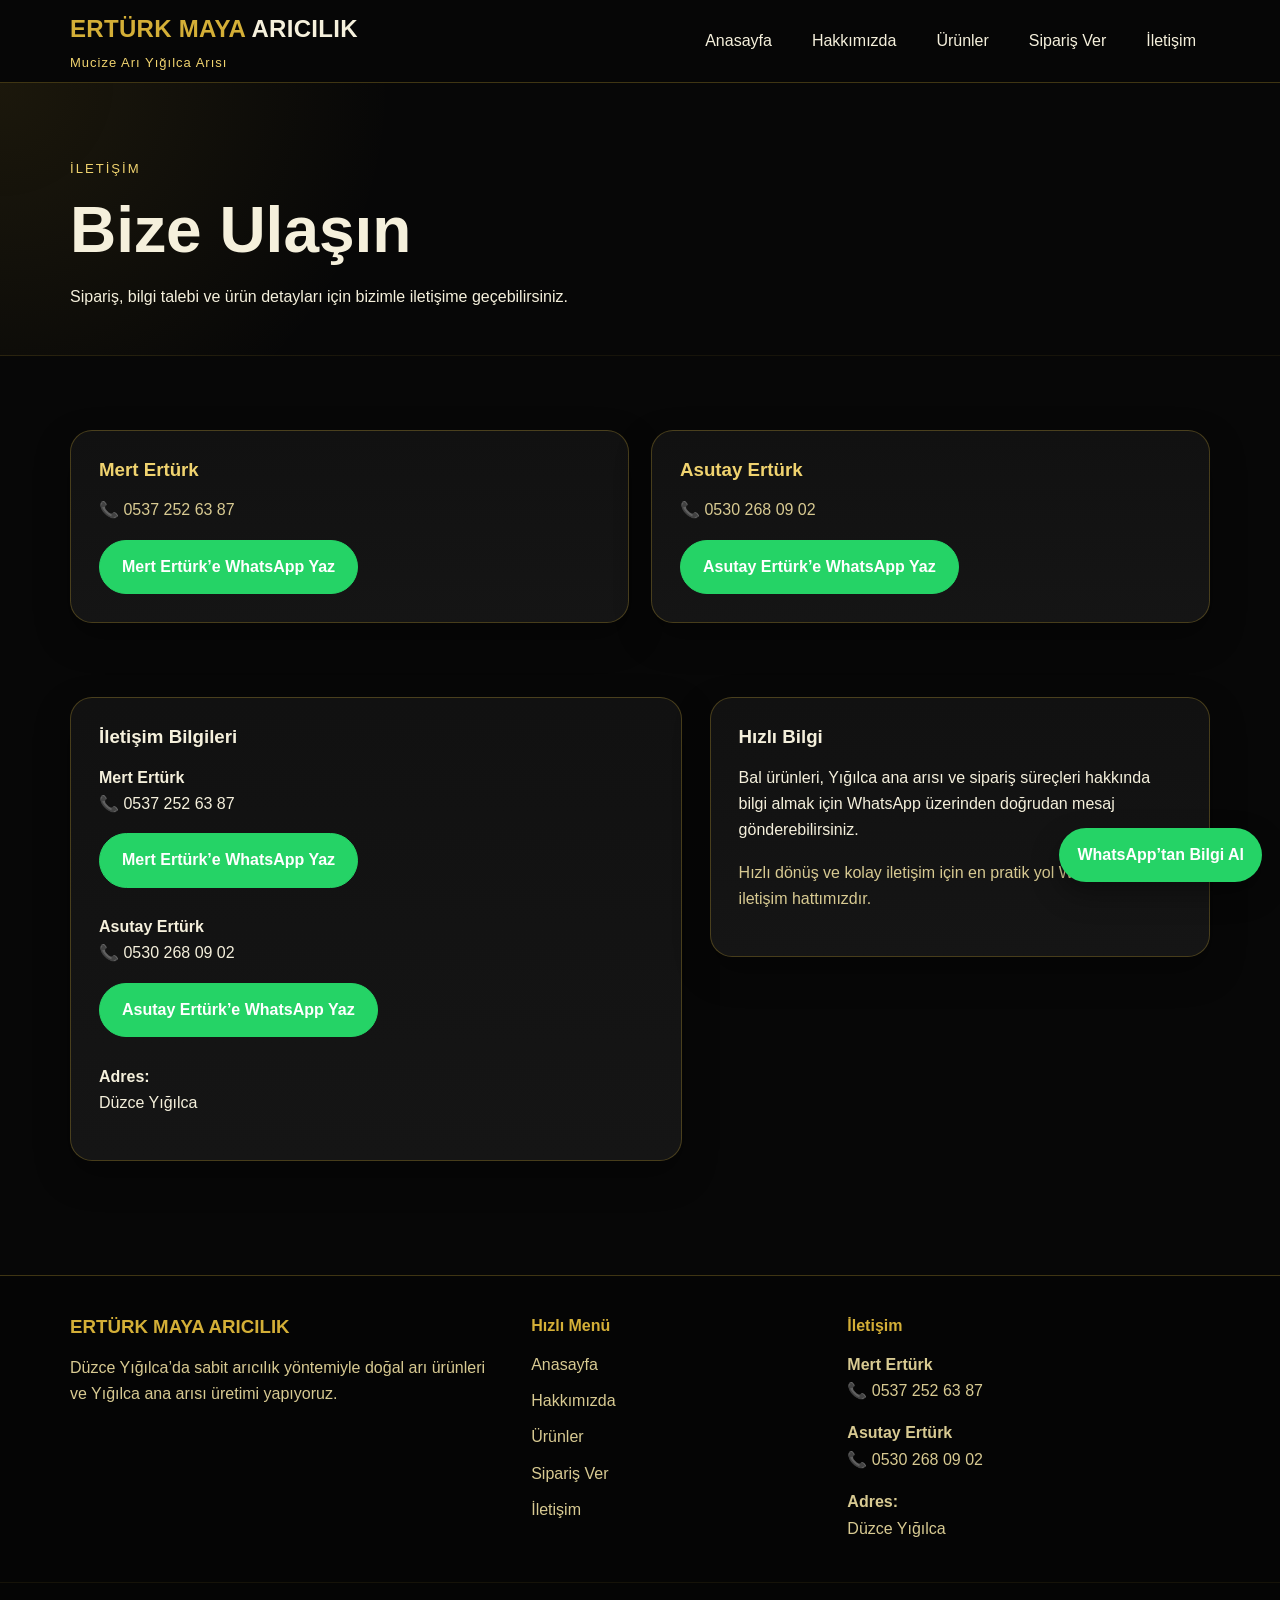
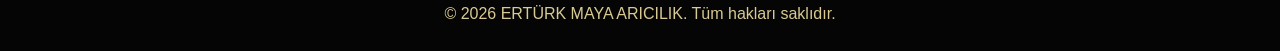
==== iletisim.html @ 728efadc "Add files via upload" ====
<!DOCTYPE html>
<html lang="tr">
<head>
<meta charset="UTF-8" />
<meta name="viewport" content="width=device-width, initial-scale=1.0" />
<title>ERTÜRK MAYA ARICILIK | Yığılca Ana Arısı Ve Doğal Arı Ürünleri</title>
<meta name="description" content="Düzce Yığılca’da sabit arıcılık yöntemiyle üretilen doğal kestane balı, orman gülü balı ve Yığılca ana arısı satışı. Doğrudan üreticisinden güvenilir arı ürünleri." />
<meta name="keywords" content="Yığılca ana arısı, Yığılca arısı, kestane balı Yığılca, orman gülü balı, ana arı satışı, Düzce ana arı, yerli ana arı, ERTÜRK MAYA ARICILIK" />
<link rel="icon" type="image/x-icon" href="favicon.ico" />
<link rel="stylesheet" href="style.css" />
</head>
<body>

<header class="site-header">
  <div class="container nav-wrap">
    <div class="logo-box">
      <a class="logo" href="index.html">ERTÜRK MAYA <span>ARICILIK</span></a>
      <div class="logo-slogan">Mucize Arı Yığılca Arısı</div>
    </div>
    <nav>
      <ul class="nav-links">
        <li><a href="index.html">Anasayfa</a></li>
        <li><a href="hakkimizda.html">Hakkımızda</a></li>
        <li><a href="urunler.html">Ürünler</a></li>
        <li><a href="siparis.html">Sipariş Ver</a></li>
        <li><a href="iletisim.html">İletişim</a></li>
      </ul>
    </nav>
  </div>
</header>

<main class="page-main">
  <section class="page-hero">
    <div class="container">
      <span class="eyebrow">İletişim</span>
      <h1>Bize Ulaşın</h1>
      <p>Sipariş, bilgi talebi ve ürün detayları için bizimle iletişime geçebilirsiniz.</p>
    </div>
  </section>

  <section class="section">
    <div class="container">
      <div class="contact-grid">
        <div class="contact-person-box">
          <h3>Mert Ertürk</h3>
          <p>📞 0537 252 63 87</p>
          <a class="btn btn-whatsapp" href="https://wa.me/905372526387?text=Merhaba,%20ERT%C3%9CRK%20MAYA%20ARICILIK%20bilgi%20almak%20istiyorum." target="_blank">Mert Ertürk’e WhatsApp Yaz</a>
        </div>
        <div class="contact-person-box">
          <h3>Asutay Ertürk</h3>
          <p>📞 0530 268 09 02</p>
          <a class="btn btn-whatsapp" href="https://wa.me/905302680902?text=Merhaba,%20ERT%C3%9CRK%20MAYA%20ARICILIK%20bilgi%20almak%20istiyorum." target="_blank">Asutay Ertürk’e WhatsApp Yaz</a>
        </div>
      </div>

      <div class="section" style="padding-bottom:0">
        <div class="two-col">
          <div class="info-box">
            <h3>İletişim Bilgileri</h3>
            <p><strong>Mert Ertürk</strong><br>📞 0537 252 63 87</p>
            <a class="btn btn-whatsapp" href="https://wa.me/905372526387?text=Merhaba,%20ERT%C3%9CRK%20MAYA%20ARICILIK%20bilgi%20almak%20istiyorum." target="_blank">Mert Ertürk’e WhatsApp Yaz</a>
            <br><br>
            <p><strong>Asutay Ertürk</strong><br>📞 0530 268 09 02</p>
            <a class="btn btn-whatsapp" href="https://wa.me/905302680902?text=Merhaba,%20ERT%C3%9CRK%20MAYA%20ARICILIK%20bilgi%20almak%20istiyorum." target="_blank">Asutay Ertürk’e WhatsApp Yaz</a>
            <br><br>
            <p><strong>Adres:</strong><br>Düzce Yığılca</p>
          </div>

          <div class="highlight-box">
            <h3>Hızlı Bilgi</h3>
            <p>Bal ürünleri, Yığılca ana arısı ve sipariş süreçleri hakkında bilgi almak için WhatsApp üzerinden doğrudan mesaj gönderebilirsiniz.</p>
            <p class="muted">Hızlı dönüş ve kolay iletişim için en pratik yol WhatsApp iletişim hattımızdır.</p>
          </div>
        </div>
      </div>
    </div>
  </section>
</main>

<footer class="site-footer">
  <div class="container footer-grid">
    <div>
      <h3>ERTÜRK MAYA ARICILIK</h3>
      <p>Düzce Yığılca’da sabit arıcılık yöntemiyle doğal arı ürünleri ve Yığılca ana arısı üretimi yapıyoruz.</p>
    </div>
    <div>
      <h4>Hızlı Menü</h4>
      <ul>
        <li><a href="index.html">Anasayfa</a></li>
        <li><a href="hakkimizda.html">Hakkımızda</a></li>
        <li><a href="urunler.html">Ürünler</a></li>
        <li><a href="siparis.html">Sipariş Ver</a></li>
        <li><a href="iletisim.html">İletişim</a></li>
      </ul>
    </div>
    <div>
      <h4>İletişim</h4>
      <p><strong>Mert Ertürk</strong><br>📞 0537 252 63 87</p>
      <p><strong>Asutay Ertürk</strong><br>📞 0530 268 09 02</p>
      <p><strong>Adres:</strong><br>Düzce Yığılca</p>
    </div>
  </div>
  <div class="copyright">© 2026 ERTÜRK MAYA ARICILIK. Tüm hakları saklıdır.</div>
</footer>
<a class="whatsapp-float" href="https://wa.me/905372526387?text=Merhaba,%20ERT%C3%9CRK%20MAYA%20ARICILIK%20bilgi%20almak%20istiyorum." target="_blank">WhatsApp’tan Bilgi Al</a>

</body>
</html>
---- style.css ----
:root{
  --bg:#070707;
  --panel:#111111;
  --panel-2:#151515;
  --gold:#d4af37;
  --gold-soft:#f0d36f;
  --text:#f5f0dc;
  --muted:#d8ca92;
  --border:rgba(212,175,55,0.28);
  --shadow:0 14px 34px rgba(0,0,0,.34);
  --green:#25D366;
}
*{box-sizing:border-box}
html{scroll-behavior:smooth}
body{
  margin:0;
  font-family:Arial, Helvetica, sans-serif;
  background:var(--bg);
  color:var(--text);
  line-height:1.65;
}
a{text-decoration:none;color:inherit}
ul{margin:0;padding:0}
.container{width:min(1140px, calc(100% - 32px));margin:0 auto}
.site-header{
  position:sticky;top:0;z-index:50;
  background:rgba(7,7,7,.93);
  backdrop-filter:blur(8px);
  border-bottom:1px solid var(--border);
}
.nav-wrap{
  display:flex;align-items:center;justify-content:space-between;gap:20px;min-height:82px;
}
.logo-box{display:flex;flex-direction:column}
.logo{
  font-size:1.5rem;font-weight:800;color:var(--gold);letter-spacing:.3px
}
.logo span{color:var(--text)}
.logo-slogan{
  font-size:13px;letter-spacing:1px;color:var(--gold-soft);margin-top:3px
}
.nav-links{display:flex;list-style:none;gap:12px;flex-wrap:wrap}
.nav-links a{
  display:inline-block;padding:10px 14px;border-radius:999px;transition:.25s ease;color:var(--text)
}
.nav-links a:hover{background:rgba(212,175,55,.10);color:var(--gold-soft)}

.hero{
  padding:92px 0 74px;
  background:
  radial-gradient(circle at top right, rgba(212,175,55,.12), transparent 34%),
  radial-gradient(circle at left center, rgba(212,175,55,.06), transparent 28%);
}
.hero-grid{display:grid;grid-template-columns:1.2fr .9fr;gap:28px;align-items:center}
.eyebrow{
  display:inline-block;margin-bottom:12px;text-transform:uppercase;letter-spacing:2px;
  color:var(--gold-soft);font-size:.82rem
}
h1,h2,h3,h4{line-height:1.2;margin:0 0 16px}
h1{font-size:clamp(2.2rem,5vw,4rem)}
h2{font-size:clamp(1.7rem,3vw,2.45rem)}
p{margin:0 0 16px}
.hero p,.page-hero p{max-width:720px}
.hero-actions{display:flex;gap:14px;flex-wrap:wrap;margin-top:26px}
.btn{
  display:inline-flex;align-items:center;justify-content:center;
  padding:13px 22px;border-radius:999px;font-weight:700;
  border:1px solid var(--gold);transition:.25s ease
}
.btn-primary{background:var(--gold);color:#111}
.btn-primary:hover{transform:translateY(-2px);box-shadow:0 10px 24px rgba(212,175,55,.18)}
.btn-outline{background:transparent;color:var(--gold)}
.btn-outline:hover{background:rgba(212,175,55,.08)}
.btn-whatsapp{background:var(--green);border-color:var(--green);color:#fff}
.small{padding:10px 18px;font-size:.95rem}
.section{padding:74px 0}
.section-alt{background:rgba(212,175,55,.03)}
.section-title{text-align:center;margin-bottom:32px}
.section-title.left{text-align:left}
.section-title span{
  display:inline-block;margin-bottom:8px;color:var(--gold-soft);
  font-size:.82rem;text-transform:uppercase;letter-spacing:2px
}
.hero-card,.card,.info-box,.order-form,.cta-box,.highlight-box,.badge-card,.faq-item,.consult-box,.contact-person-box,.product-action-box{
  background:linear-gradient(180deg, var(--panel), var(--panel-2));
  border:1px solid var(--border);
  border-radius:22px;
  box-shadow:var(--shadow);
}
.hero-card,.info-box,.highlight-box,.consult-box,.contact-person-box{padding:28px}
.hero-card ul,.benefit-list,.styled-list{padding-left:20px}
.hero-card li,.benefit-list li,.styled-list li{margin-bottom:10px;color:var(--muted)}
.cards,.product-grid,.badge-grid{display:grid;grid-template-columns:repeat(3,1fr);gap:22px}
.card{padding:24px}
.card p{color:var(--muted)}
.badge-card{
  padding:26px 22px;
  text-align:center;
  position:relative;
  overflow:hidden;
}
.badge-card::before{
  content:"";
  position:absolute;
  inset:0;
  background:linear-gradient(180deg, rgba(212,175,55,.07), transparent 38%);
  pointer-events:none;
}
.badge-icon{
  width:68px;height:68px;border-radius:50%;
  display:flex;align-items:center;justify-content:center;
  margin:0 auto 16px;
  border:1px solid rgba(212,175,55,.35);
  background:rgba(212,175,55,.08);
  font-size:1.8rem;
}
.badge-card h3{color:var(--gold-soft);font-size:1.1rem}
.badge-card p{color:var(--muted);margin:0}
.two-col{display:grid;grid-template-columns:1.1fr .9fr;gap:28px;align-items:start}
.cta-box{padding:28px;display:flex;align-items:center;justify-content:space-between;gap:20px}
.page-main{min-height:70vh}
.page-hero{
  padding:72px 0 28px;
  border-bottom:1px solid rgba(212,175,55,.08);
  background:radial-gradient(circle at top left, rgba(212,175,55,.1), transparent 30%);
}
.form-wrap{max-width:920px}
.order-form{padding:28px}
.notice{
  padding:16px 18px;border-radius:16px;
  background:rgba(212,175,55,.06);border:1px solid var(--border);
  color:var(--muted);margin-bottom:20px
}
.form-grid{display:grid;grid-template-columns:1fr 1fr;gap:18px}
.form-group{margin-bottom:18px}
.form-group.full{grid-column:1 / -1}
label{display:block;margin-bottom:8px;color:var(--gold-soft);font-weight:700}
input, textarea, select{
  width:100%;padding:14px 16px;border-radius:14px;
  border:1px solid var(--border);background:#0c0c0c;color:var(--text);outline:none
}
input:focus,textarea:focus,select:focus{
  border-color:var(--gold);
  box-shadow:0 0 0 4px rgba(212,175,55,.08)
}
.form-note,.muted{color:var(--muted)}
.product-card strong{color:var(--gold-soft)}
.product-card .btn{margin-top:8px}
.product-action-box{
  margin-top:18px;
  padding:22px;
}
.product-action-box h4{
  color:var(--gold-soft);
  margin-bottom:10px;
}
.consult-box p,.contact-person-box p,.product-action-box p{color:var(--muted)}

.shipping-box{
  padding:28px;
  border-radius:22px;
  border:1px solid var(--border);
  background:linear-gradient(180deg, var(--panel), var(--panel-2));
  box-shadow:var(--shadow);
}

.site-footer{
  margin-top:40px;border-top:1px solid var(--border);background:#050505
}
.footer-grid{
  padding:40px 0 24px;display:grid;grid-template-columns:1.2fr .8fr 1fr;gap:26px
}
.site-footer h3,.site-footer h4{color:var(--gold)}
.site-footer p,.site-footer li a{color:var(--muted)}
.site-footer ul{list-style:none;padding:0;margin:0}
.site-footer li{margin-bottom:10px}
.copyright{
  text-align:center;padding:18px 12px 24px;color:var(--muted);
  border-top:1px solid rgba(212,175,55,.08)
}
.whatsapp-float{
  position:fixed;right:18px;bottom:18px;z-index:60;
  background:var(--green);color:#fff;padding:14px 18px;
  border-radius:999px;font-weight:700;box-shadow:0 12px 28px rgba(0,0,0,.35)
}

/* Gallery */
.gallery-grid{
  display:grid;
  grid-template-columns:repeat(3,1fr);
  gap:22px;
}
.gallery-item{
  position:relative;
  overflow:hidden;
  border-radius:18px;
  border:2px solid var(--gold);
  cursor:pointer;
  min-height:220px;
  box-shadow:var(--shadow);
}
.gallery-item img{
  width:100%;
  height:100%;
  display:block;
  object-fit:cover;
  transition:0.4s ease;
}
.gallery-overlay{
  position:absolute;
  left:0;right:0;bottom:0;
  padding:18px;
  background:linear-gradient(transparent, rgba(0,0,0,0.88));
  color:var(--gold-soft);
  font-weight:700;
  font-size:16px;
  transform:translateY(100%);
  transition:0.4s ease;
}
.gallery-item:hover img{transform:scale(1.08)}
.gallery-item:hover .gallery-overlay{transform:translateY(0)}

/* Lightbox */
.lightbox{
  position:fixed;inset:0;background:rgba(0,0,0,0.92);
  display:none;align-items:center;justify-content:center;z-index:9999;padding:24px;
}
.lightbox.open{display:flex}
.lightbox-content{position:relative;max-width:min(1100px, 100%);width:100%}
.lightbox img{
  width:100%;max-height:80vh;object-fit:contain;
  border-radius:18px;border:2px solid var(--gold);background:#000;
}
.lightbox-caption{text-align:center;color:var(--gold-soft);margin-top:14px;font-weight:700}
.lightbox-close{
  position:absolute;top:-10px;right:-10px;width:44px;height:44px;border-radius:50%;
  border:1px solid var(--gold);background:#111;color:var(--gold-soft);font-size:28px;line-height:1;cursor:pointer;
}

/* FAQ */
.faq-item{
  margin-bottom:14px;
  overflow:hidden;
}
.faq-question{
  width:100%;
  text-align:left;
  padding:18px;
  font-size:16px;
  font-weight:600;
  color:var(--gold-soft);
  background:none;
  border:none;
  cursor:pointer;
  transition:0.3s;
}
.faq-question:hover{background:rgba(212,175,55,0.08)}
.faq-answer{
  max-height:0;
  overflow:hidden;
  padding:0 18px;
  color:var(--muted);
  transition:max-height 0.35s ease, padding-bottom 0.35s ease;
}
.faq-item.active .faq-answer{padding-bottom:18px}

.contact-grid{
  display:grid;
  grid-template-columns:1fr 1fr;
  gap:22px;
}
.contact-person-box h3{color:var(--gold-soft)}

@media (max-width:900px){
  .hero-grid,.two-col,.footer-grid,.cards,.product-grid,.badge-grid,.form-grid,.gallery-grid,.contact-grid{
    grid-template-columns:1fr
  }
  .cta-box{flex-direction:column;align-items:flex-start}
  .nav-wrap{flex-direction:column;justify-content:center;padding:14px 0}
}
@media (max-width:560px){
  .nav-links{justify-content:center;gap:8px}
  .nav-links a{padding:8px 10px;font-size:.95rem}
  .section{padding:56px 0}
  .hero{padding:72px 0 54px}
  .whatsapp-float{left:12px;right:12px;bottom:12px;text-align:center}
  .lightbox-close{top:8px; right:8px}
}
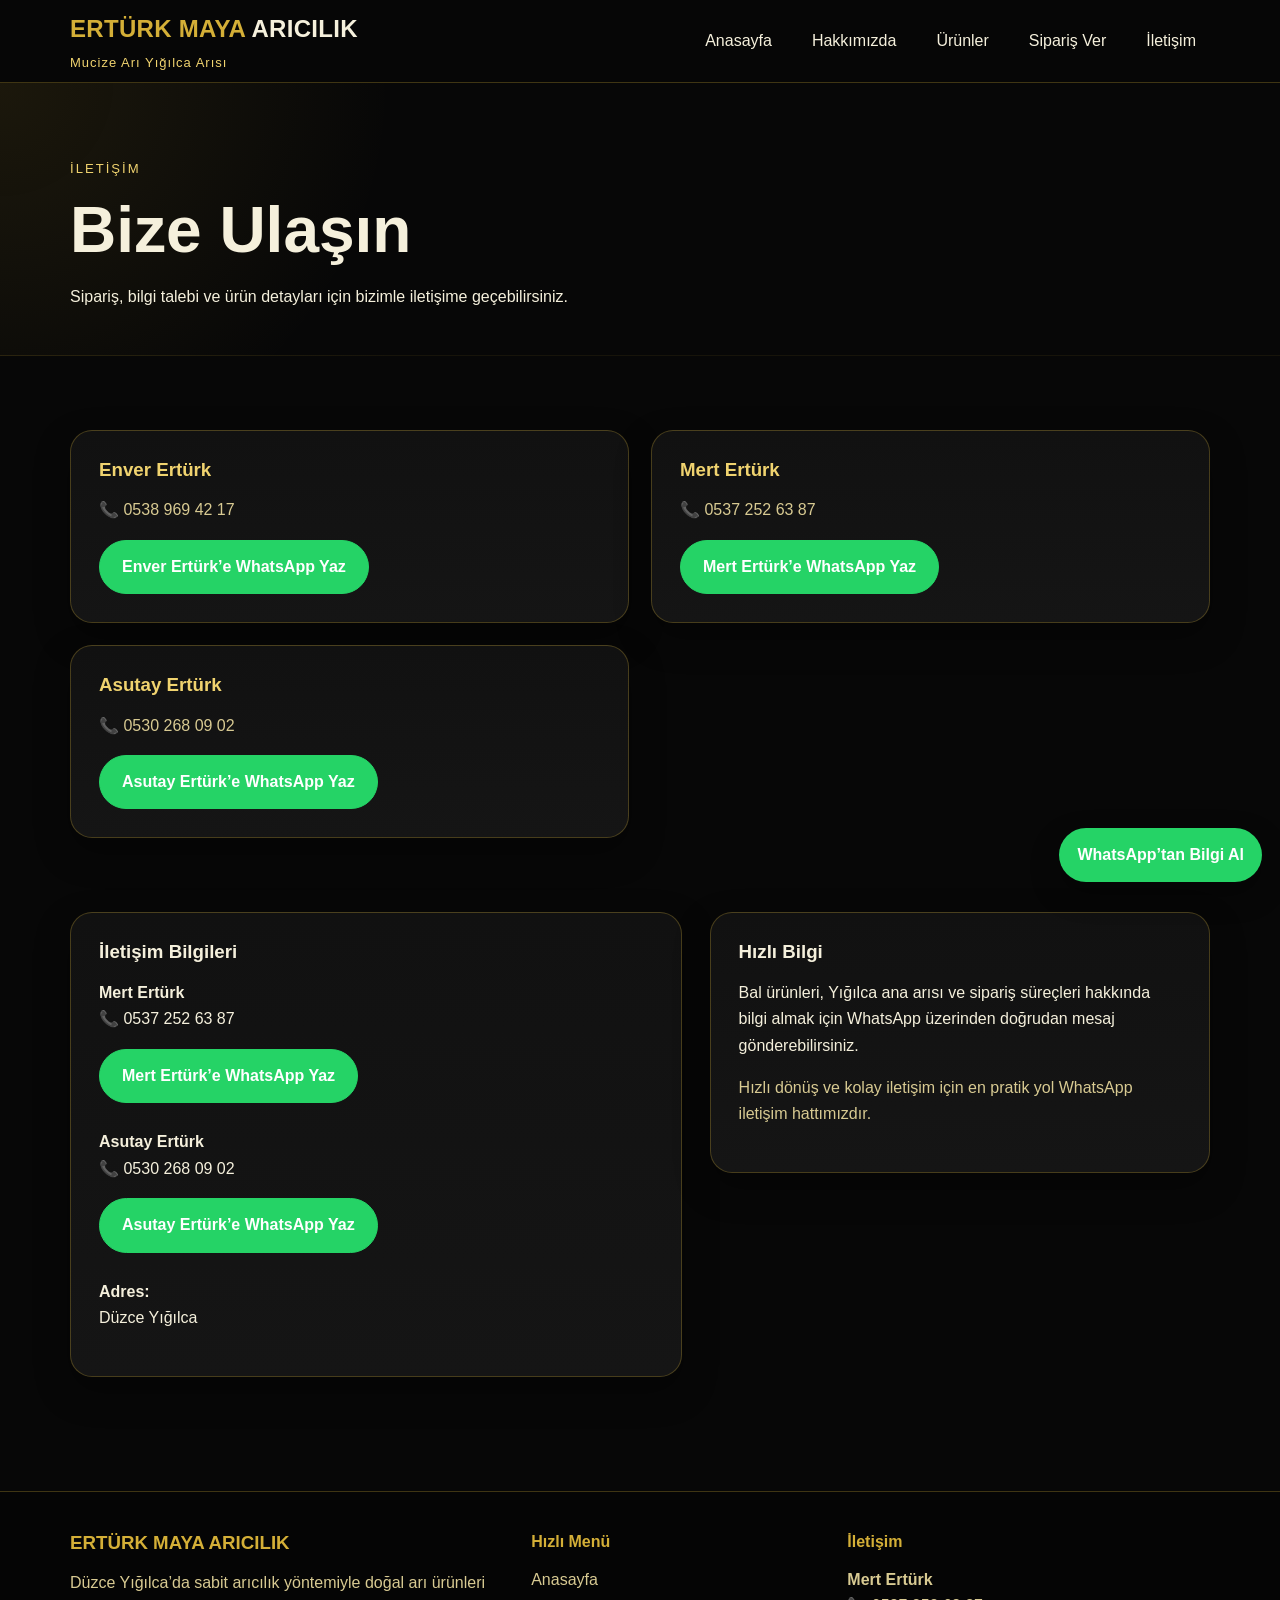
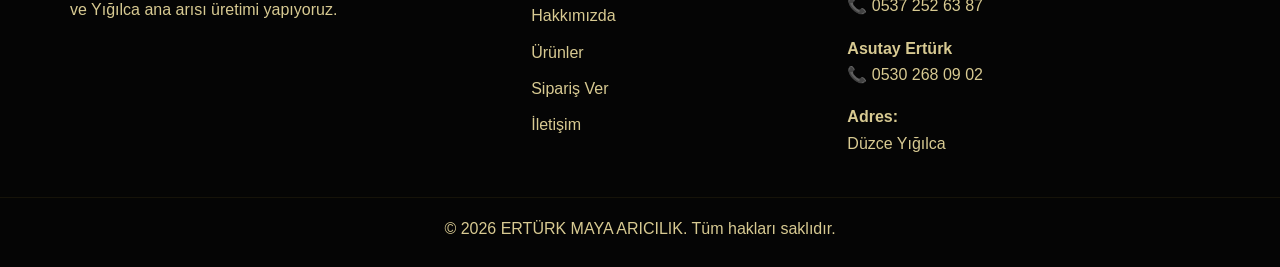
==== commit 6c585c26: "Update iletisim.html" ====
--- a/iletisim.html
+++ b/iletisim.html
@@ -42,6 +42,11 @@
     <div class="container">
       <div class="contact-grid">
         <div class="contact-person-box">
+          <h3>Enver Ertürk</h3>
+          <p>📞 0538 969 42 17</p>
+           <a class="btn btn-whatsapp" href="https://wa.me/905389694217?text=Merhaba,%20ERT%C3%9CRK%20MAYA%20ARICILIK%20bilgi%20almak%20istiyorum." target="_blank">Enver Ertürk’e WhatsApp Yaz</a>
+          </div>
+          <div class="contact-person-box">
           <h3>Mert Ertürk</h3>
           <p>📞 0537 252 63 87</p>
           <a class="btn btn-whatsapp" href="https://wa.me/905372526387?text=Merhaba,%20ERT%C3%9CRK%20MAYA%20ARICILIK%20bilgi%20almak%20istiyorum." target="_blank">Mert Ertürk’e WhatsApp Yaz</a>
@@ -105,4 +110,4 @@
 <a class="whatsapp-float" href="https://wa.me/905372526387?text=Merhaba,%20ERT%C3%9CRK%20MAYA%20ARICILIK%20bilgi%20almak%20istiyorum." target="_blank">WhatsApp’tan Bilgi Al</a>
 
 </body>
-</html>+</html>
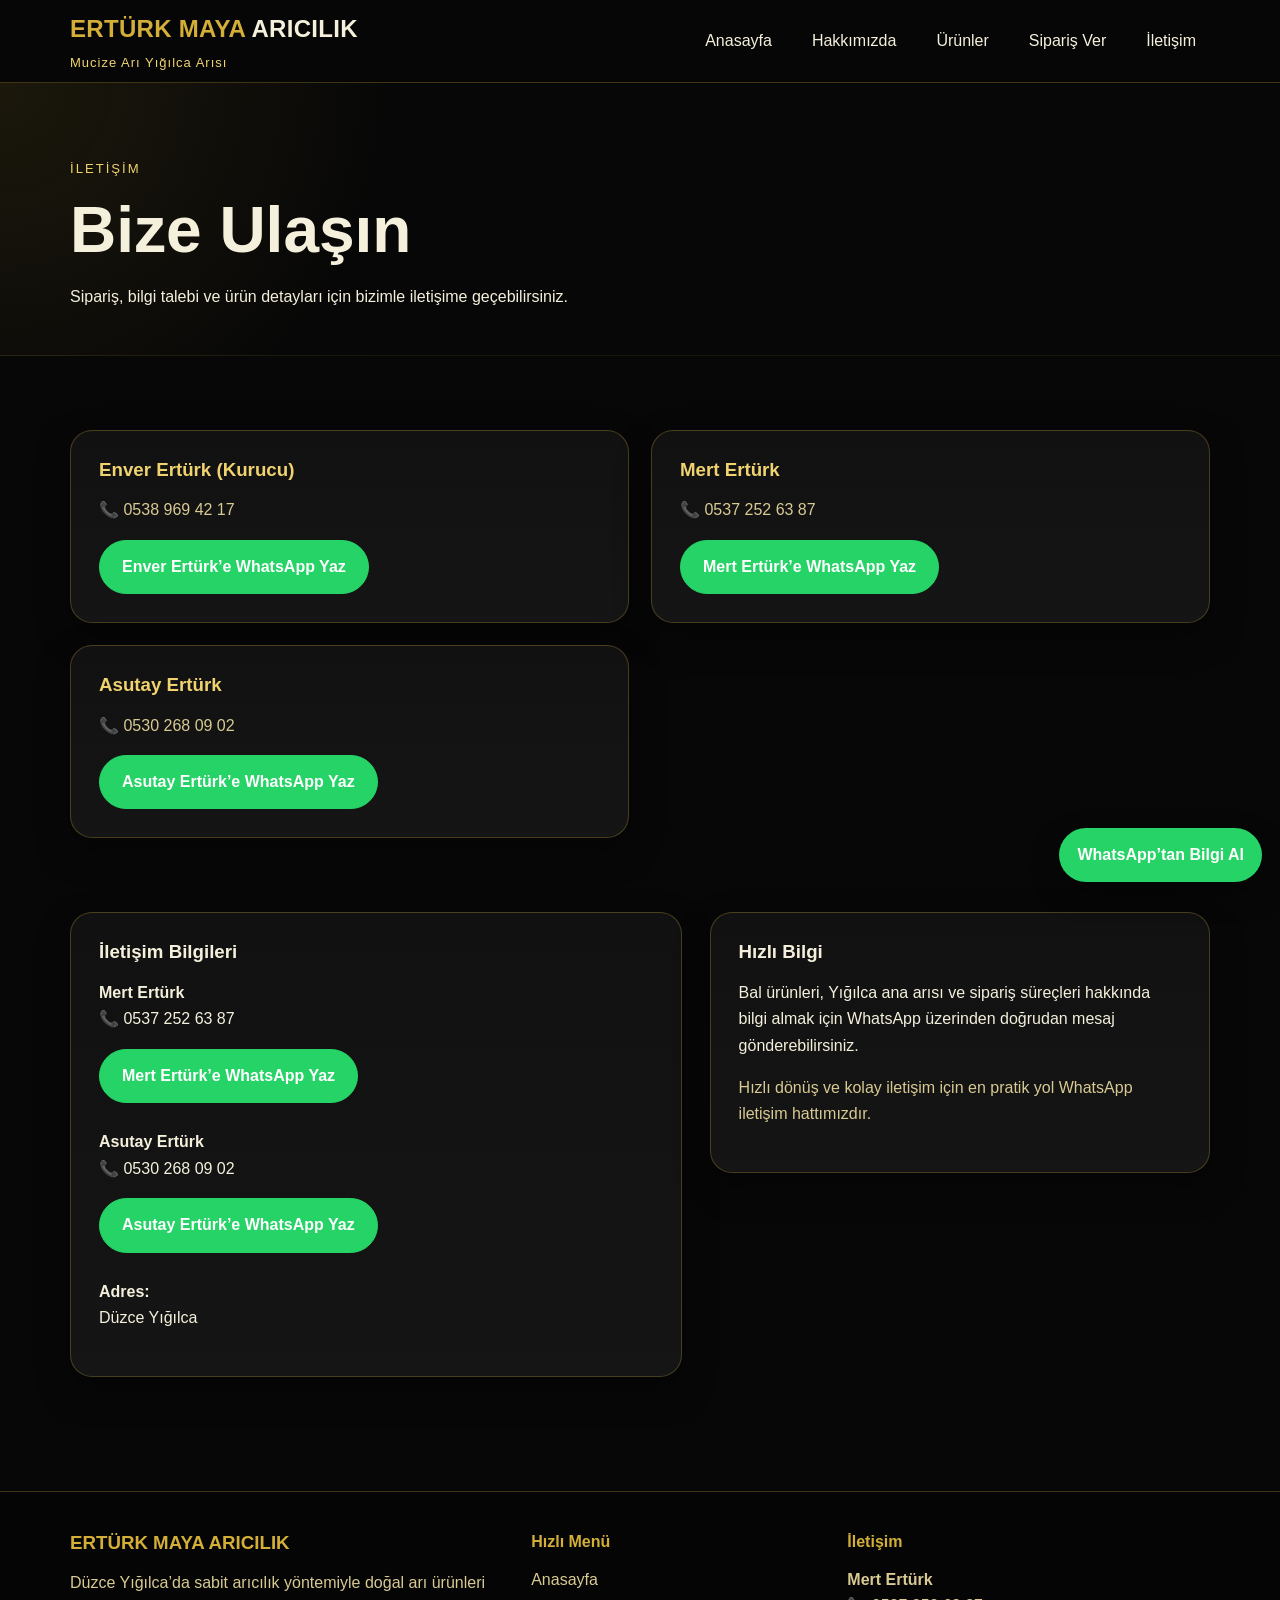
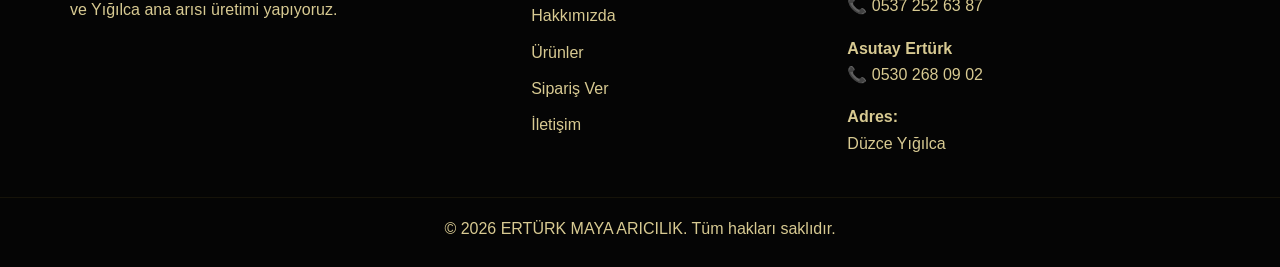
==== commit d7c5568b: "Update iletisim.html" ====
--- a/iletisim.html
+++ b/iletisim.html
@@ -42,7 +42,7 @@
     <div class="container">
       <div class="contact-grid">
         <div class="contact-person-box">
-          <h3>Enver Ertürk</h3>
+          <h3>Enver Ertürk (Kurucu)</h3>
           <p>📞 0538 969 42 17</p>
            <a class="btn btn-whatsapp" href="https://wa.me/905389694217?text=Merhaba,%20ERT%C3%9CRK%20MAYA%20ARICILIK%20bilgi%20almak%20istiyorum." target="_blank">Enver Ertürk’e WhatsApp Yaz</a>
           </div>
